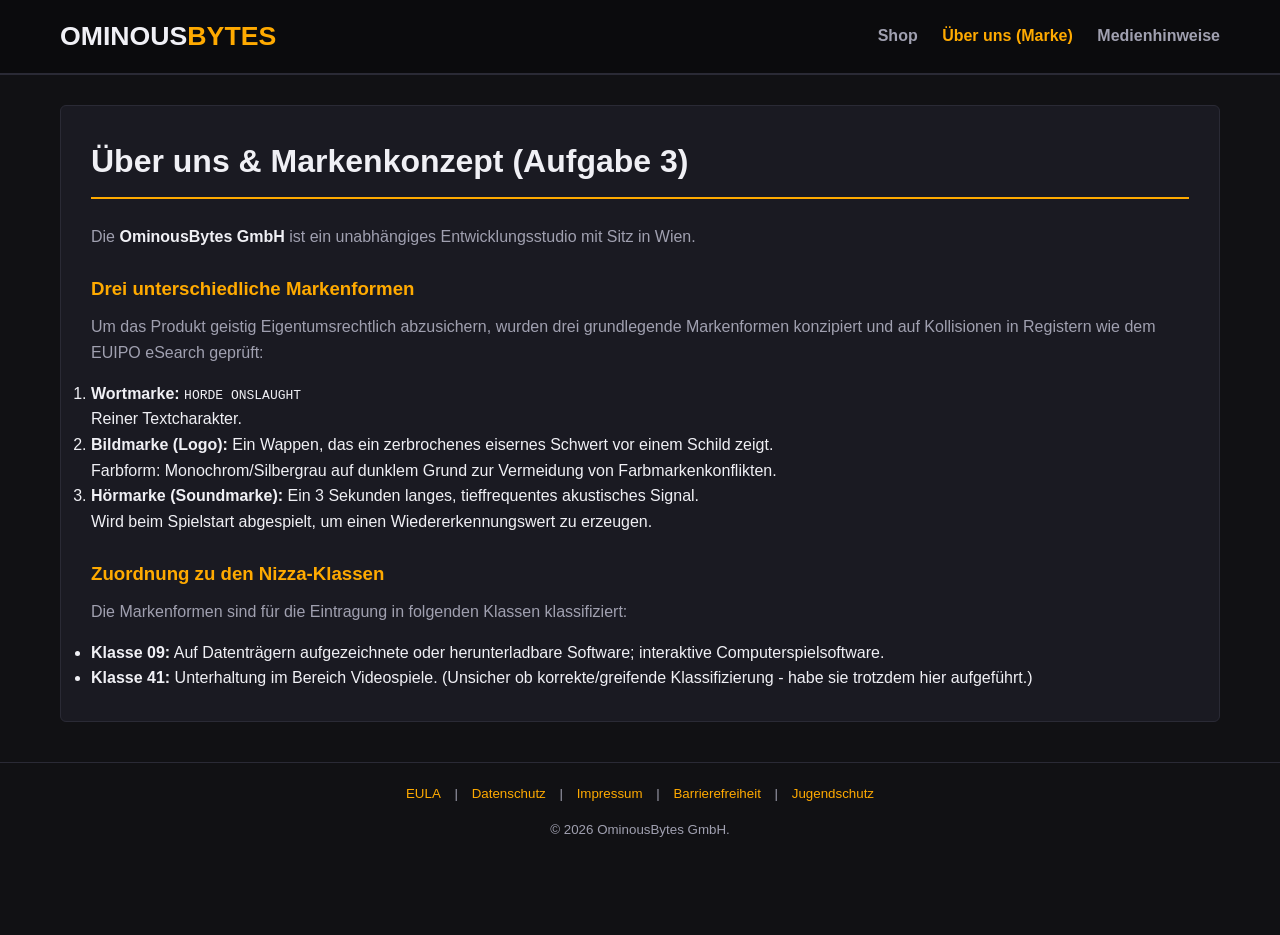
==== about.html @ 943b853c "Add files via upload" ====
<!DOCTYPE html>
<html lang="de">
<head>
    <meta charset="UTF-8">
    <meta name="viewport" content="width=device-width, initial-scale=1.0">
    <title>Über uns & Marke | OminousBytes</title>
    <link rel="stylesheet" href="style.css">
</head>
<body>
    <a href="#main-content" class="skip-link">Zum Hauptinhalt springen</a>
    <header>
        <div class="nav-container">
            <div class="logo-text">Ominous<span>Bytes</span></div>
            <nav>
                <ul>
                    <li><a href="index.html">Shop</a></li>
                    <li><a href="about.html" class="active">Über uns (Marke)</a></li>
                    <li><a href="urheberrecht.html">Medienhinweise</a></li>
                </ul>
            </nav>
            <div class="clear"></div>
        </div>
    </header>

    <main id="main-content">
        <section>
            <h1>Über uns & Markenkonzept (Aufgabe 3)</h1>
            <p>Die <strong>OminousBytes GmbH</strong> ist ein unabhängiges Entwicklungsstudio mit Sitz in Wien.</p>
            
            <h3>Drei unterschiedliche Markenformen</h3>
            <p>Um das Produkt geistig Eigentumsrechtlich abzusichern, wurden drei grundlegende Markenformen konzipiert und auf Kollisionen in Registern wie dem EUIPO eSearch geprüft:</p>
            <ol>
                <li><strong>Wortmarke:</strong> <code>HORDE ONSLAUGHT</code><br>
                Reiner Textcharakter.</li>
                
                <li><strong>Bildmarke (Logo):</strong> Ein Wappen, das ein zerbrochenes eisernes Schwert vor einem Schild zeigt.<br>
                Farbform: Monochrom/Silbergrau auf dunklem Grund zur Vermeidung von Farbmarkenkonflikten.</li>
                
                <li><strong>Hörmarke (Soundmarke):</strong> Ein 3 Sekunden langes, tieffrequentes akustisches Signal.<br>
                Wird beim Spielstart abgespielt, um einen Wiedererkennungswert zu erzeugen.</li>
            </ol>

            <h3>Zuordnung zu den Nizza-Klassen</h3>
            <p>Die Markenformen sind für die Eintragung in folgenden Klassen klassifiziert:</p>
            <ul>
                <li><strong>Klasse 09:</strong> Auf Datenträgern aufgezeichnete oder herunterladbare Software; interaktive Computerspielsoftware.</li>
                <li><strong>Klasse 41:</strong> Unterhaltung im Bereich Videospiele. (Unsicher ob korrekte/greifende Klassifizierung - habe sie trotzdem hier aufgeführt.)</li>
            </ul>
        </section>
    </main>
<footer>
        <p>
            <a href="lizenz.html">EULA</a> | 
            <a href="datenschutz.html">Datenschutz</a> | 
            <a href="impressum.html">Impressum</a> | 
            <a href="barrierefreiheit.html">Barrierefreiheit</a> |
            <a href="jugendschutz.html">Jugendschutz</a>
        </p>
        <p style="margin-top:10px;">&copy; 2026 OminousBytes GmbH.</p>
    </footer>
</body>
</html>
---- style.css ----
/* --- ALLGEMEINE STYLES & WCAG COMPLIANCE --- */
* { box-sizing: border-box; margin: 0; padding: 0; }
:root {
    --bg-color: #111114;
    --card-bg: #1a1a22;
    --text-primary: #f0f0f5;
    --text-secondary: #a0a0b0;
    --accent-color: #ffaa00; 
    --accent-hover: #ffcc66;
    --border-color: #2a2a35;
}
body { font-family: 'Segoe UI', Tahoma, Geneva, Verdana, sans-serif; background-color: var(--bg-color); color: var(--text-primary); line-height: 1.6; padding-bottom: 60px; }
*:focus-visible { outline: 3px solid var(--accent-color); outline-offset: 2px; }

.skip-link { position: absolute; top: -100px; left: 10px; background: var(--accent-color); color: #000; padding: 10px; z-index: 100; text-decoration: none; font-weight: bold; }
.skip-link:focus { top: 10px; }

header { background-color: #0b0b0d; border-bottom: 2px solid var(--border-color); position: sticky; top: 0; z-index: 50; }
.nav-container { max-width: 1200px; margin: 0 auto; padding: 15px 20px; display: block; }
.logo-text { font-size: 20pt; font-weight: bold; color: var(--text-primary); text-transform: uppercase; display: inline-block; }
.logo-text span { color: var(--accent-color); }

nav { display: inline-block; float: right; margin-top: 8px; }
nav ul { list-style: none; }
nav ul li { display: inline-block; margin-left: 20px; }
nav ul li a { color: var(--text-secondary); text-decoration: none; font-weight: 600; }
nav ul li a:hover, nav ul li a.active { color: var(--accent-color); }
.clear { clear: both; }

main { max-width: 1200px; margin: 30px auto; padding: 0 20px; }
section { background-color: var(--card-bg); border: 1px solid var(--border-color); border-radius: 6px; padding: 30px; margin-bottom: 40px; }

h1 { font-size: 24pt; border-bottom: 2px solid var(--accent-color); padding-bottom: 10px; margin-bottom: 25px; }
h2 { font-size: 18pt; border-left: 4px solid var(--accent-color); padding-left: 12px; margin-top: 10px; margin-bottom: 15px; }
h3 { font-size: 14pt; color: var(--accent-color); margin-top: 25px; margin-bottom: 10px; }
p { margin-bottom: 15px; color: var(--text-secondary); }
strong { color: var(--text-primary); }

.product-hero { background: linear-gradient(135deg, #221414 0%, #13131a 100%); border-left: 6px solid var(--accent-color); }

.media-grid { display: flex; flex-wrap: wrap; gap: 20px; margin: 20px 0; }
.media-box { background-color: #0f0f13; border: 1px solid #444; padding: 15px; border-radius: 4px; flex: 1; min-width: 300px; text-align: center; }
.media-box img { max-width: 100%; height: auto; border-radius: 4px; margin-top: 10px; border: 1px solid #333; }
.media-box audio { width: 100%; margin-top: 10px; }
.media-box a { color: var(--accent-color); text-decoration: none; }

table { width: 100%; border-collapse: collapse; margin: 20px 0; font-size: 10.5pt; }
th, td { border: 1px solid var(--border-color); padding: 12px; text-align: left; }
th { background-color: #111116; color: var(--accent-color); }
tr:nth-child(even) { background-color: #15151c; }

.price-tag { font-size: 22pt; font-weight: bold; color: var(--accent-color); margin: 20px 0; }
.btn-buy { background-color: var(--accent-color); color: #000; padding: 12px 35px; font-size: 13pt; font-weight: bold; border: none; border-radius: 4px; cursor: pointer; }

/* Formular Styles */
.form-group { margin-bottom: 20px; }
label { display: block; margin-bottom: 6px; font-weight: 600; color: var(--text-primary); }
input[type="text"], input[type="email"], textarea { width: 100%; padding: 10px; background-color: #0f0f13; border: 1px solid var(--border-color); border-radius: 4px; color: var(--text-primary); font-family: inherit; }
input:focus, textarea:focus { border-color: var(--accent-color); }
.btn-submit { background-color: #333; color: #fff; border: 1px solid #555; padding: 10px 25px; cursor: pointer; border-radius: 4px; }
.btn-submit:hover { border-color: var(--accent-color); }

footer { text-align: center; padding: 20px; font-size: 10pt; color: var(--text-secondary); border-top: 1px solid var(--border-color); margin-top: 40px; }
footer a { color: var(--accent-color); text-decoration: none; margin: 0 10px; }
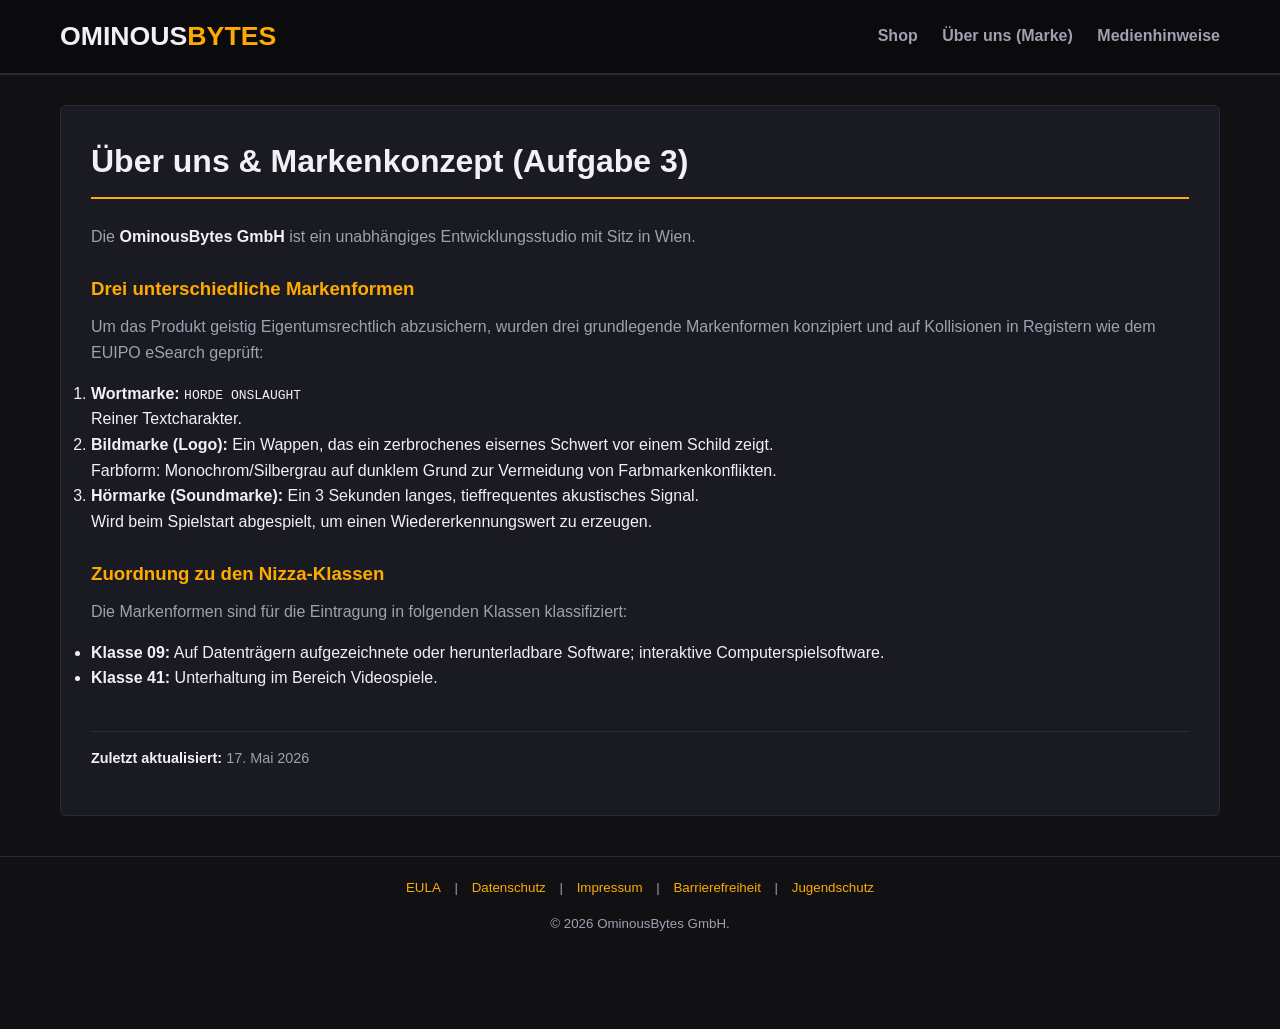
==== commit f8ee3810: "Finales Update" ====
--- a/about.html
+++ b/about.html
@@ -14,7 +14,7 @@
             <nav>
                 <ul>
                     <li><a href="index.html">Shop</a></li>
-                    <li><a href="about.html" class="active">Über uns (Marke)</a></li>
+                    <li><a href="about.html" aria-current="page">Über uns (Marke)</a></li>
                     <li><a href="urheberrecht.html">Medienhinweise</a></li>
                 </ul>
             </nav>
@@ -22,7 +22,7 @@
         </div>
     </header>
 
-    <main id="main-content">
+    <main id="main-content" tabindex="-1">
         <section>
             <h1>Über uns & Markenkonzept (Aufgabe 3)</h1>
             <p>Die <strong>OminousBytes GmbH</strong> ist ein unabhängiges Entwicklungsstudio mit Sitz in Wien.</p>
@@ -44,11 +44,16 @@
             <p>Die Markenformen sind für die Eintragung in folgenden Klassen klassifiziert:</p>
             <ul>
                 <li><strong>Klasse 09:</strong> Auf Datenträgern aufgezeichnete oder herunterladbare Software; interaktive Computerspielsoftware.</li>
-                <li><strong>Klasse 41:</strong> Unterhaltung im Bereich Videospiele. (Unsicher ob korrekte/greifende Klassifizierung - habe sie trotzdem hier aufgeführt.)</li>
+                <li><strong>Klasse 41:</strong> Unterhaltung im Bereich Videospiele.</li>
             </ul>
+
+            <p style="color: var(--text-secondary); font-size: 0.9em; margin-top: 40px; border-top: 1px solid var(--border-color); padding-top: 15px;">
+                <strong>Zuletzt aktualisiert:</strong> <time datetime="2026-05-17">17. Mai 2026</time>
+            </p>
         </section>
     </main>
-<footer>
+
+    <footer>
         <p>
             <a href="lizenz.html">EULA</a> | 
             <a href="datenschutz.html">Datenschutz</a> | 
@@ -56,7 +61,11 @@
             <a href="barrierefreiheit.html">Barrierefreiheit</a> |
             <a href="jugendschutz.html">Jugendschutz</a>
         </p>
-        <p style="margin-top:10px;">&copy; 2026 OminousBytes GmbH.</p>
+        <p style="margin-top:10px;">&copy; <span id="year"></span> OminousBytes GmbH.</p>
     </footer>
+
+    <script>
+        document.getElementById('year').textContent = new Date().getFullYear();
+    </script>
 </body>
 </html>
